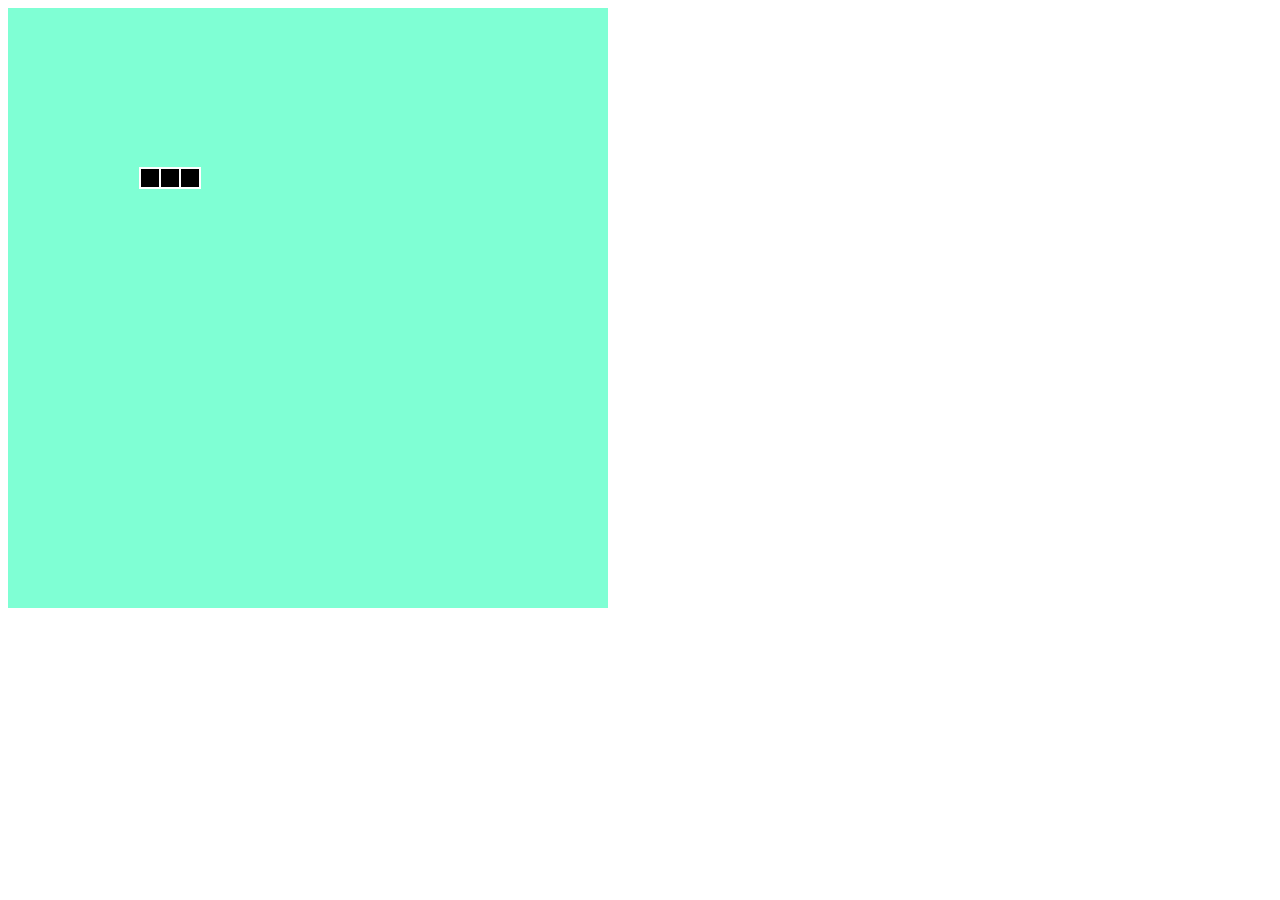
==== snake.html @ eea0e28a "Initial commit. Basic canvas. Basic snake" ====
<html lang="en">
<head>
    <meta charset="UTF-8">
    <meta name="viewport" content="width=device-width, initial-scale=1.0">
    <link rel="stylesheet" href="snake.css">
    <title>Snake</title>
</head>
<body>
    <canvas id="canvas" width="600" height="600"></canvas>

    <script src="snake.js"></script>
</body>
</html>
---- snake.css ----
#canvas {
    background-color: aquamarine;
}
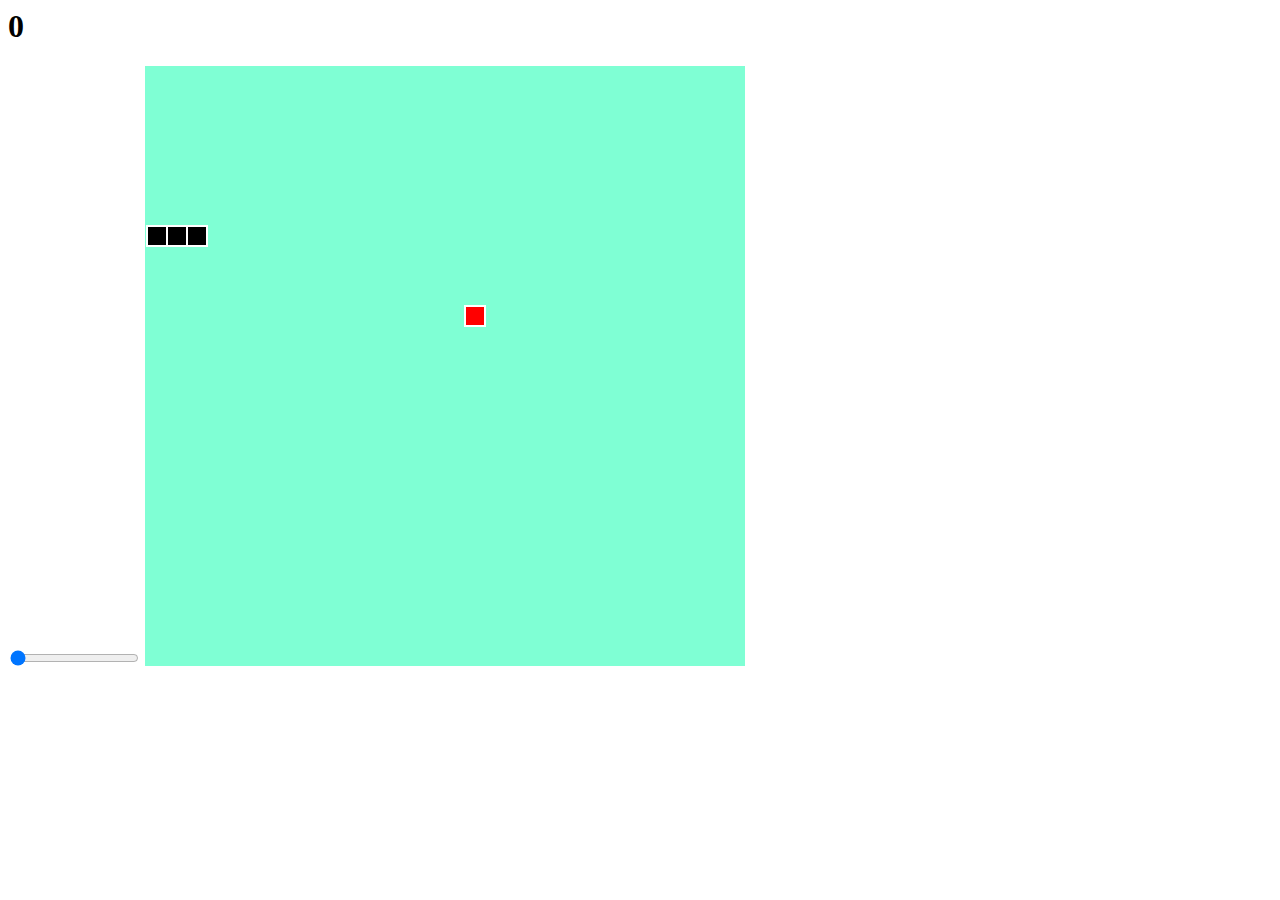
==== commit 4e06efba: "Added scoreboard and speed slider" ====
--- a/snake.html
+++ b/snake.html
@@ -6,8 +6,15 @@
     <title>Snake</title>
 </head>
 <body>
+    <h1 id="scoreboard">0</h1>
+    <input type="range" name="speed" id="speed-slider" min=1 max=5 step="1" value="1">
+    <!-- <datalist id="speed-list">
+        <option value="1" label="slow"></option>
+        <option value="2" label="normal"></option>
+        <option value="4" label="fast"></option>
+        <option value="10" label="insane"></option>
+    </datalist> -->
     <canvas id="canvas" width="600" height="600"></canvas>
-
     <script src="snake.js"></script>
 </body>
 </html>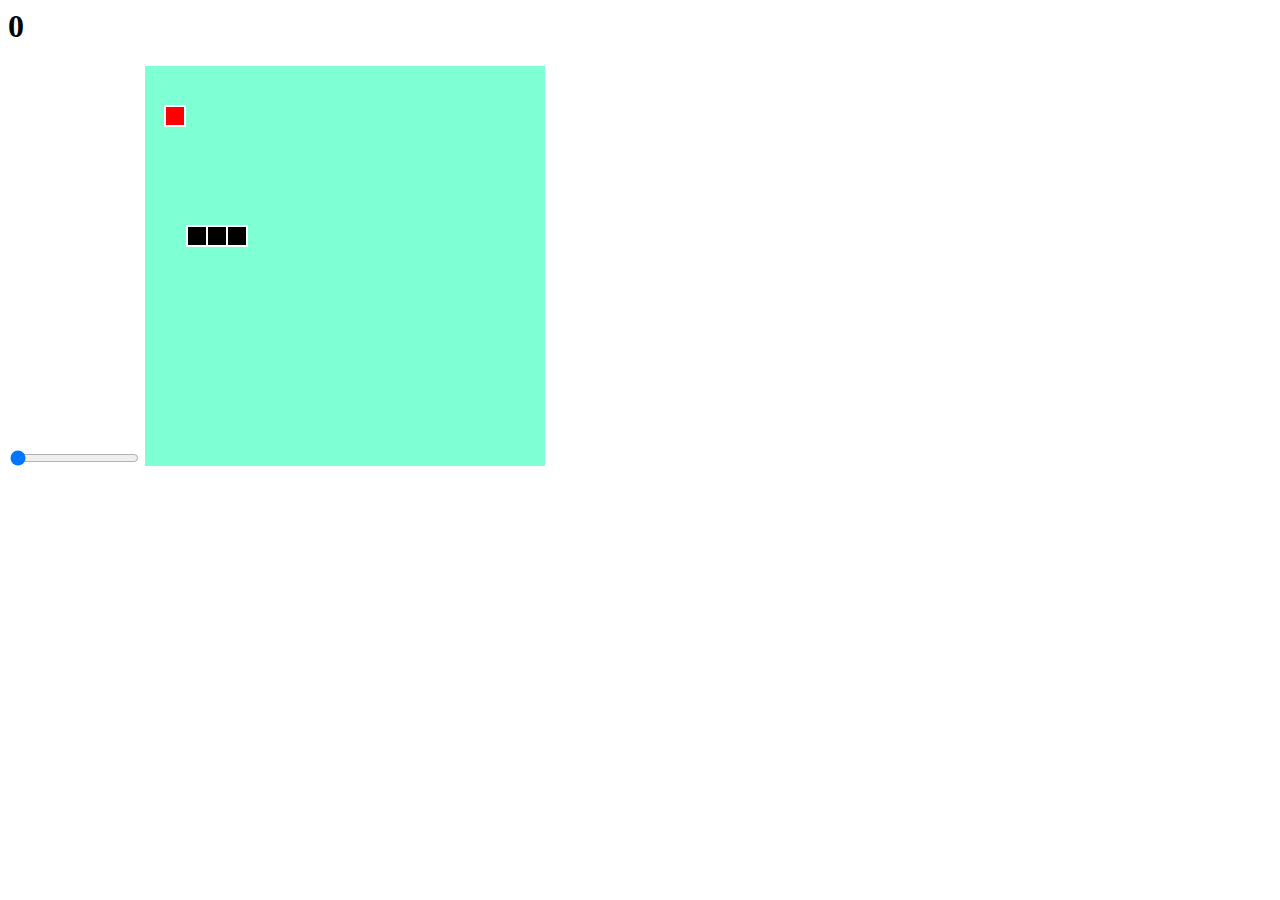
==== commit d8a84c64: "Added level increasing logic" ====
--- a/snake.html
+++ b/snake.html
@@ -14,7 +14,7 @@
         <option value="4" label="fast"></option>
         <option value="10" label="insane"></option>
     </datalist> -->
-    <canvas id="canvas" width="600" height="600"></canvas>
+    <canvas id="canvas" width="400" height="400"></canvas>
     <script src="snake.js"></script>
 </body>
 </html>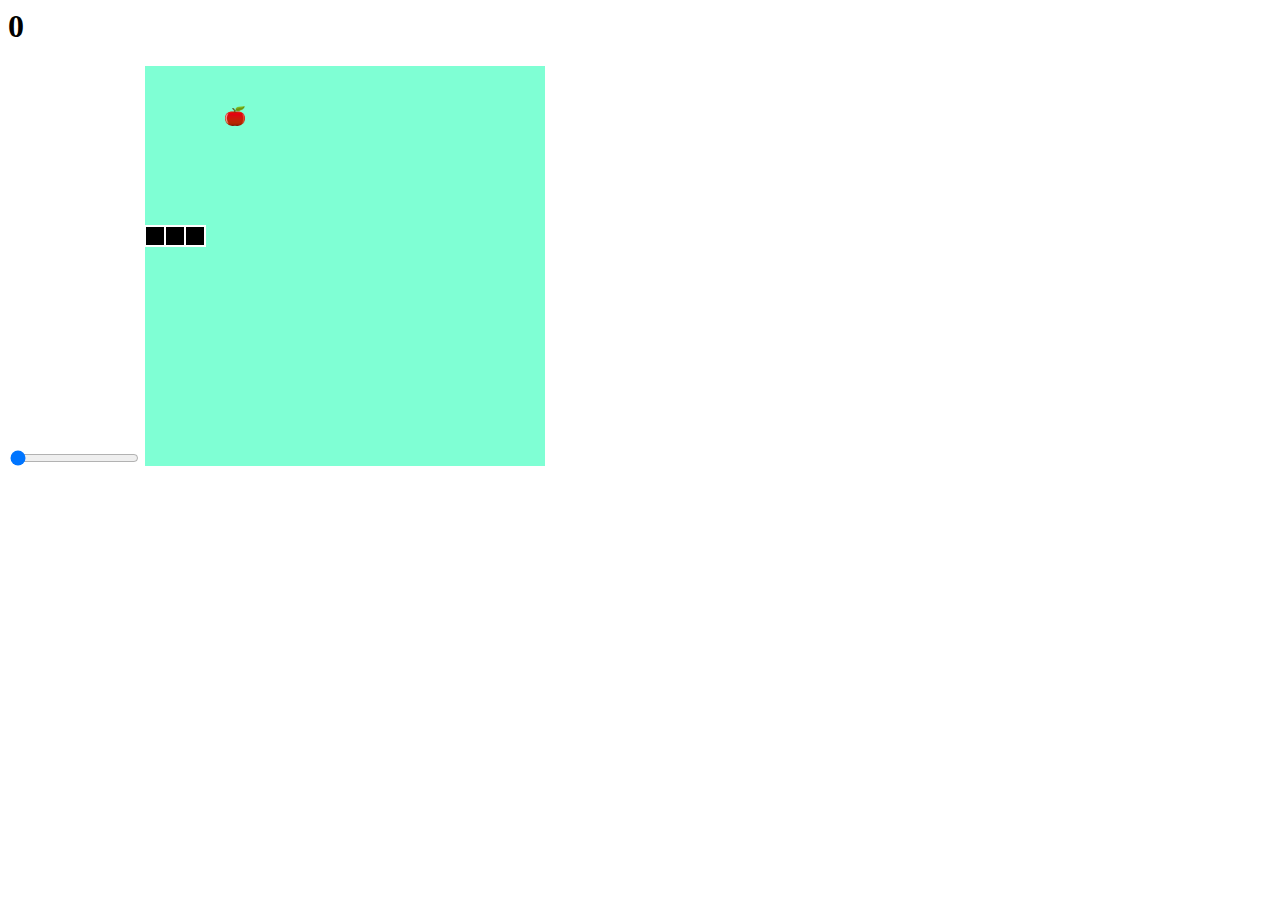
==== commit 849c57a5: "Added banana. Refactored draw functions." ====
--- a/snake.html
+++ b/snake.html
@@ -15,6 +15,9 @@
         <option value="10" label="insane"></option>
     </datalist> -->
     <canvas id="canvas" width="400" height="400"></canvas>
+    <img src="img/apple.png" alt="" id="apple">
+    <img src="img/banana.png" alt="" id="banana">
+    
     <script src="snake.js"></script>
 </body>
 </html>--- a/snake.css
+++ b/snake.css
@@ -1,3 +1,8 @@
 #canvas {
     background-color: aquamarine;
+}
+
+#apple,
+#banana {
+    display: none;
 }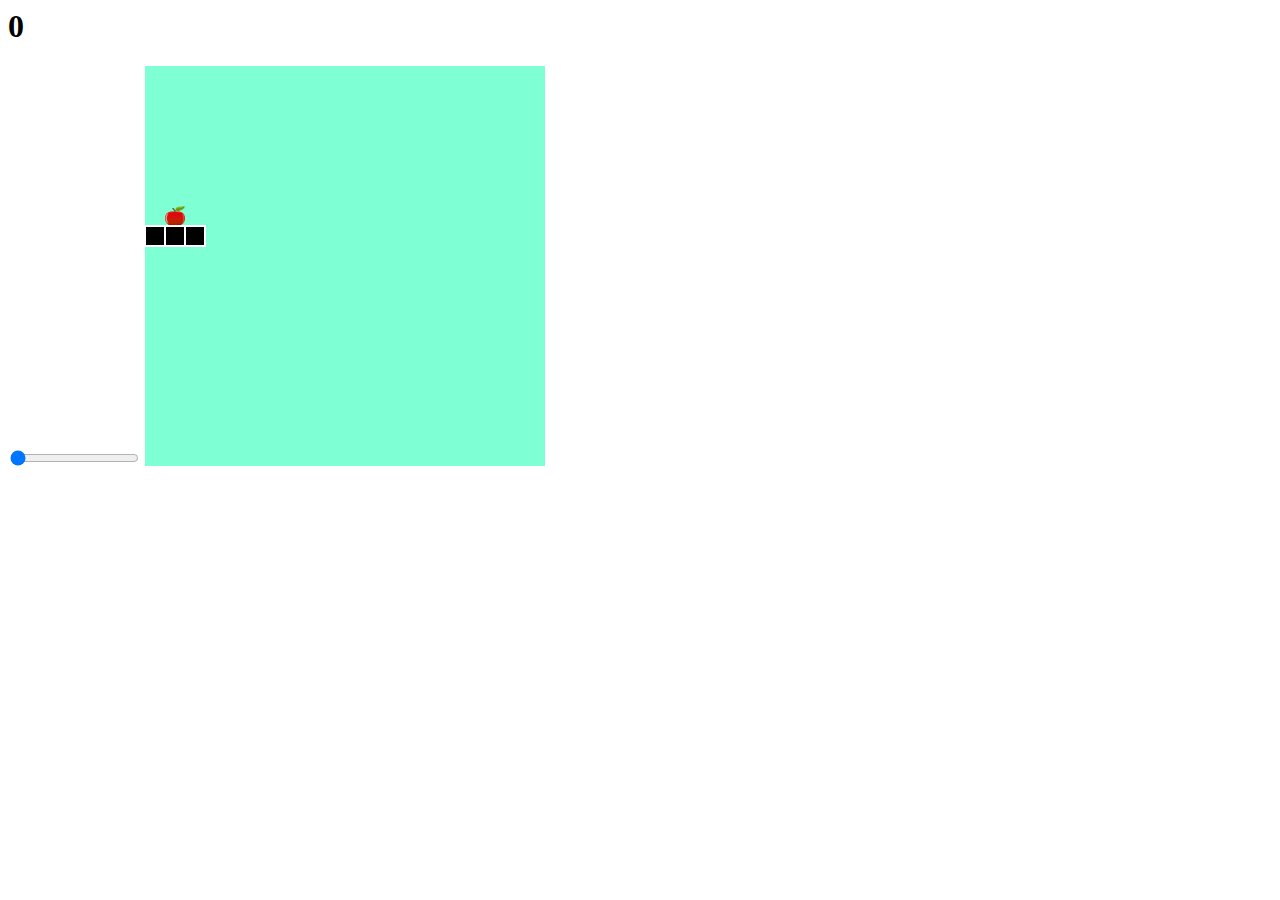
==== commit b9834907: "Added sounds" ====
--- a/snake.html
+++ b/snake.html
@@ -17,6 +17,19 @@
     <canvas id="canvas" width="400" height="400"></canvas>
     <img src="img/apple.png" alt="" id="apple">
     <img src="img/banana.png" alt="" id="banana">
+
+    <audio id="eat">
+        <source src="sounds/eat.ogg" type="audio/ogg">
+        <source src="sounds/eat.mp3" type="audio/mpeg">
+    </audio>
+    <audio id="die">
+        <source src="sounds/die.ogg" type="audio/ogg">
+        <source src="sounds/die.mp3" type="audio/mpeg">
+    </audio>
+    <audio id="levelup">
+        <source src="sounds/levelup.ogg" type="audio/ogg">
+        <source src="sounds/levelup.mp3" type="audio/mpeg">
+    </audio>
     
     <script src="snake.js"></script>
 </body>
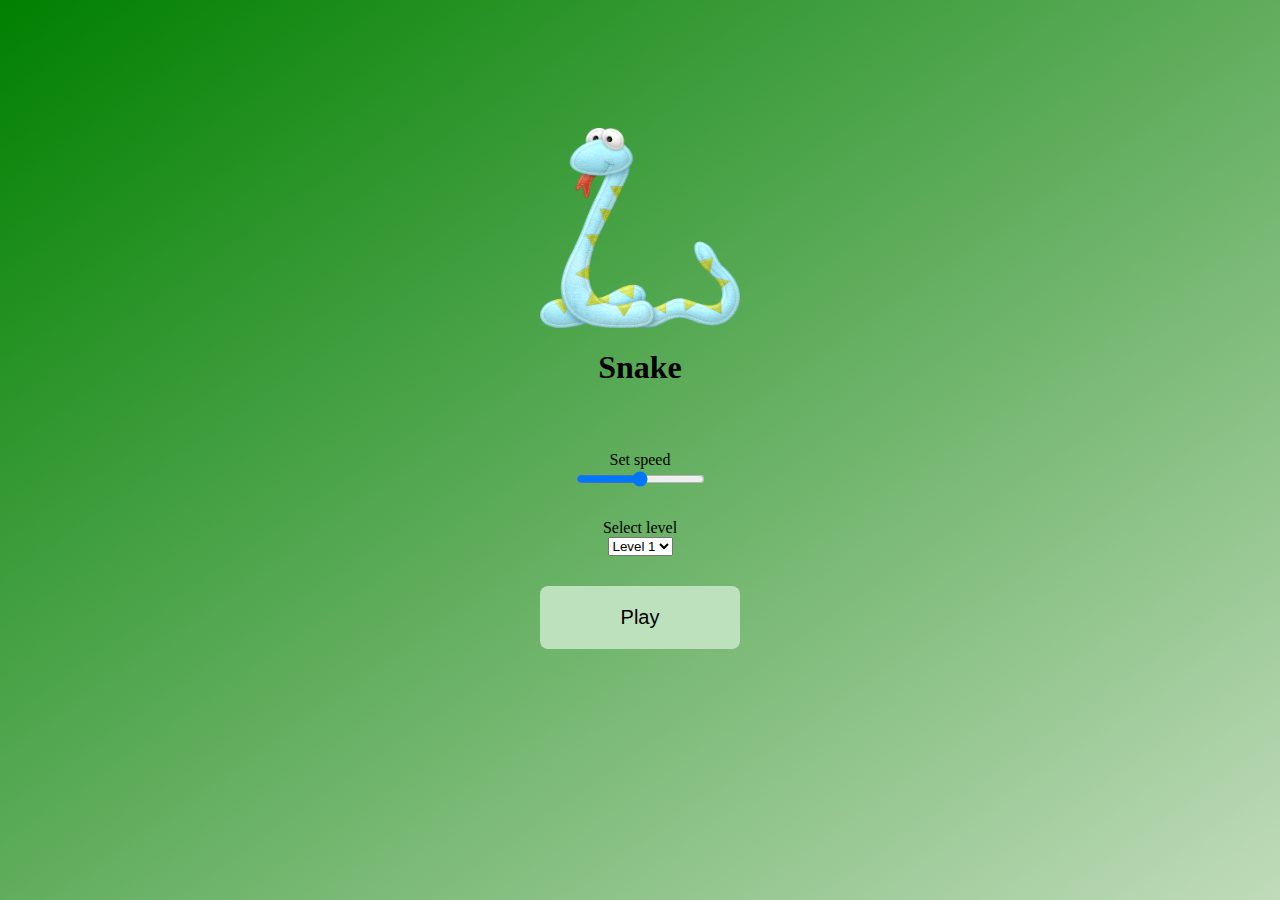
==== commit b43b440d: "Added user interface" ====
--- a/snake.html
+++ b/snake.html
@@ -6,15 +6,32 @@
     <title>Snake</title>
 </head>
 <body>
-    <h1 id="scoreboard">0</h1>
-    <input type="range" name="speed" id="speed-slider" min=1 max=5 step="1" value="1">
-    <!-- <datalist id="speed-list">
-        <option value="1" label="slow"></option>
-        <option value="2" label="normal"></option>
-        <option value="4" label="fast"></option>
-        <option value="10" label="insane"></option>
-    </datalist> -->
-    <canvas id="canvas" width="400" height="400"></canvas>
+    <div class="game-area">
+        <div id="start">
+            <img src="img/snake.png" alt="">
+            <h1>Snake</h1>
+            <label class="speed"> 
+                Set speed
+                <input type="range" name="speed" id="speed-slider" min=1 max=5 step="1" value="3">
+            </label>
+            <label>
+                Select level
+                <Select id="level-select">
+                    <option value="1">Level 1</option>
+                    <option value="2">Level 2</option>
+                    <option value="3">Level 3</option>
+                </Select>
+            </label>
+            <button id="play-btn" class="btn">Play</button>
+        </div>
+        <canvas id="canvas" width="400" height="400"></canvas>
+    </div>
+    <div class="scores">
+        <h1>Current Score:</h1>
+        <h1 id="scoreboard">0</h1>
+        <button id="quit-btn" class="btn btn--quit">Quit</button>
+    </div>
+    
     <img src="img/apple.png" alt="" id="apple">
     <img src="img/banana.png" alt="" id="banana">
 
--- a/snake.css
+++ b/snake.css
@@ -1,8 +1,87 @@
+* {
+    box-sizing: border-box;
+}
+
+body {
+    width: 100vw;
+    padding: 5%;
+    display: flex;
+    background-color: rgb(207, 208, 209);
+    
+}
+
 #canvas {
-    background-color: aquamarine;
+    background-image: linear-gradient(to bottom right, green, rgb(192, 219, 186));
 }
 
 #apple,
 #banana {
     display: none;
+}
+
+#start {
+    width: 100%;
+    height: 100%;
+    background-image: linear-gradient(to bottom right, green, rgb(192, 219, 186));
+    position: fixed;
+    top: 0;
+    left: 0;
+    padding: 10%;
+    display: flex;
+    flex-direction: column;
+    align-items: center;
+}
+
+#start img {
+    width: 200px;
+    height: 200px;
+}
+
+#start h1 {
+    margin-bottom: 65px;
+}
+
+#start label {
+    display: flex;
+    flex-direction: column;
+    align-items: center;
+    margin-bottom: 30px;
+}
+
+#start label input,
+#start label select {
+    cursor: pointer;
+}
+
+.btn,
+.btn:active {
+    font-size: 20px;
+    outline: none;
+    border: none;
+    cursor: pointer;
+    padding: 20px;
+    width: 200px;
+    border-radius: 8px;
+    background-color: rgb(189, 224, 189);
+}
+
+.btn--quit {
+    background-color: rgb(220, 223, 226);
+}
+
+.btn:hover {    
+    box-shadow: 2px 2px 10px rgba(0,0,0,.3);
+}
+
+.game-area {
+    position: relative;
+    flex-basis: 65%;
+    display: flex;
+    justify-content: center;
+    align-items: center;
+}
+
+.scores {
+    flex-basis: 35%;
+    padding: 30px;
 }